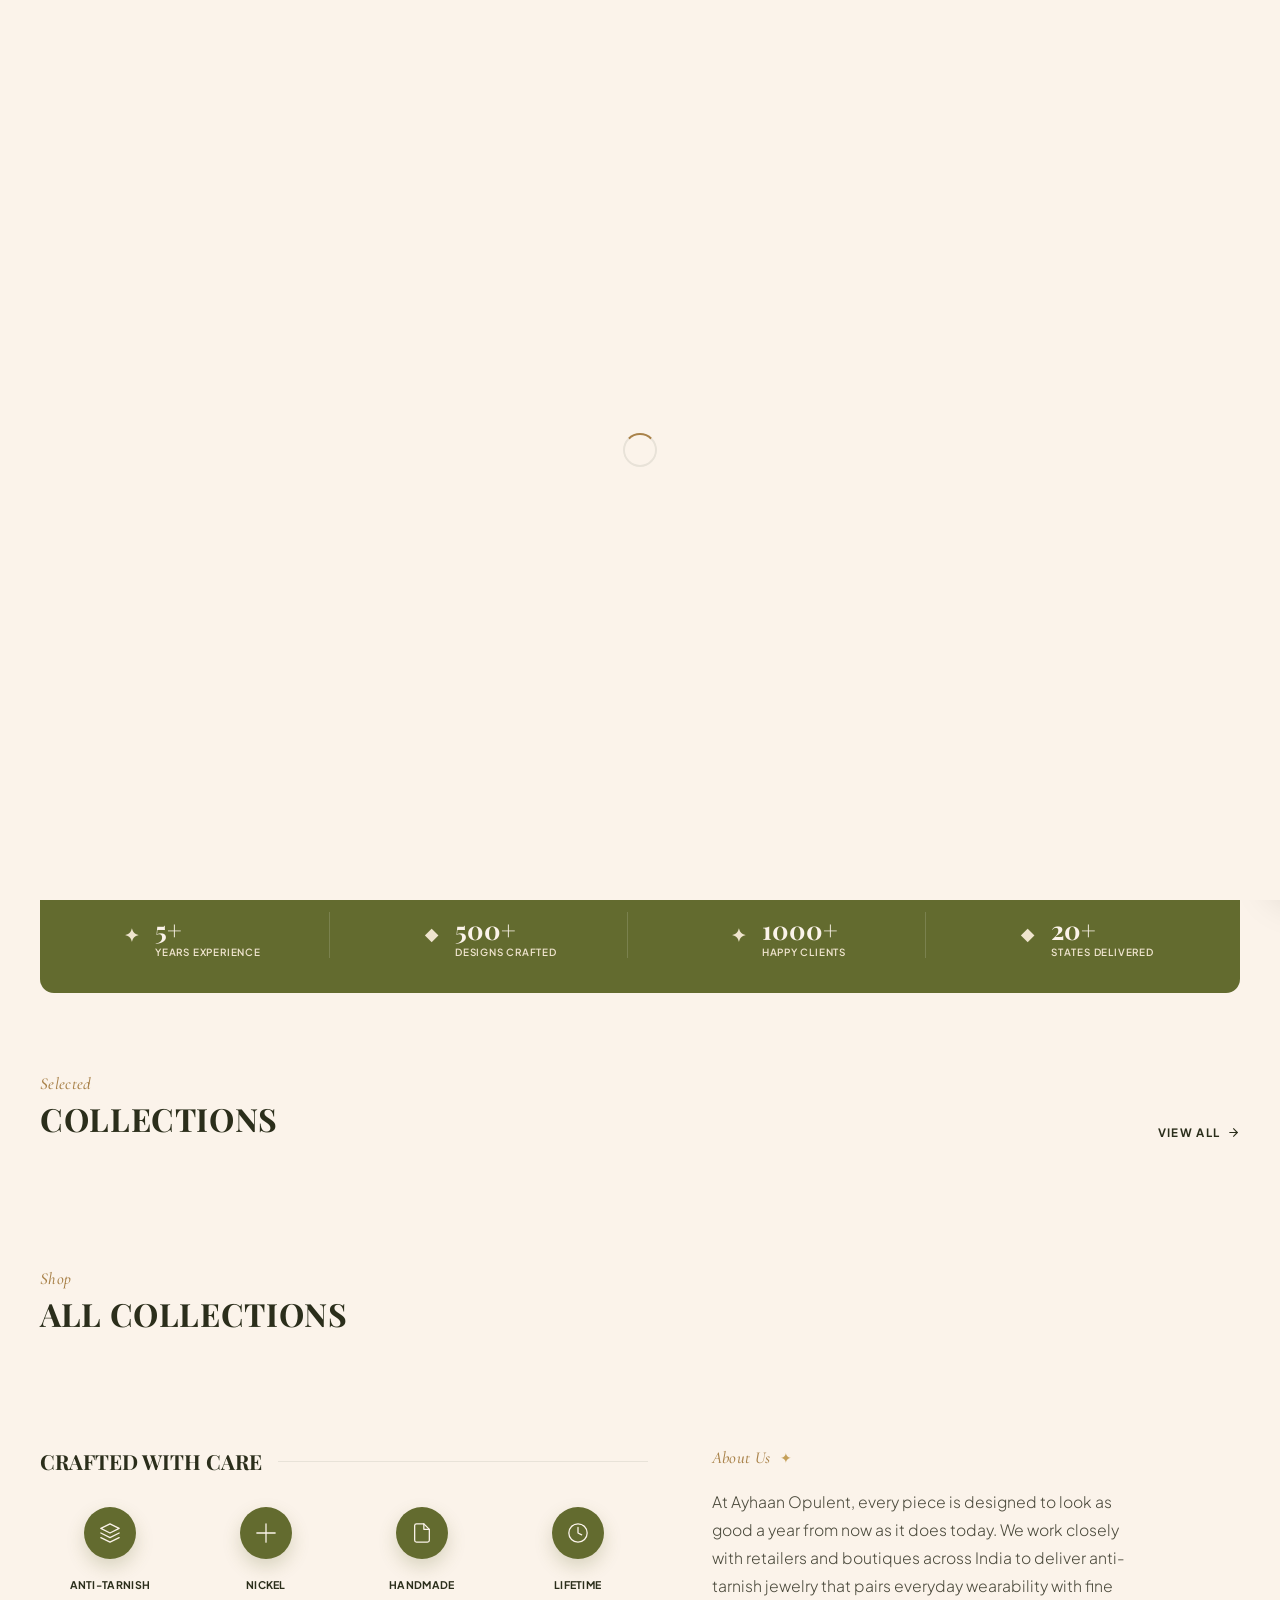
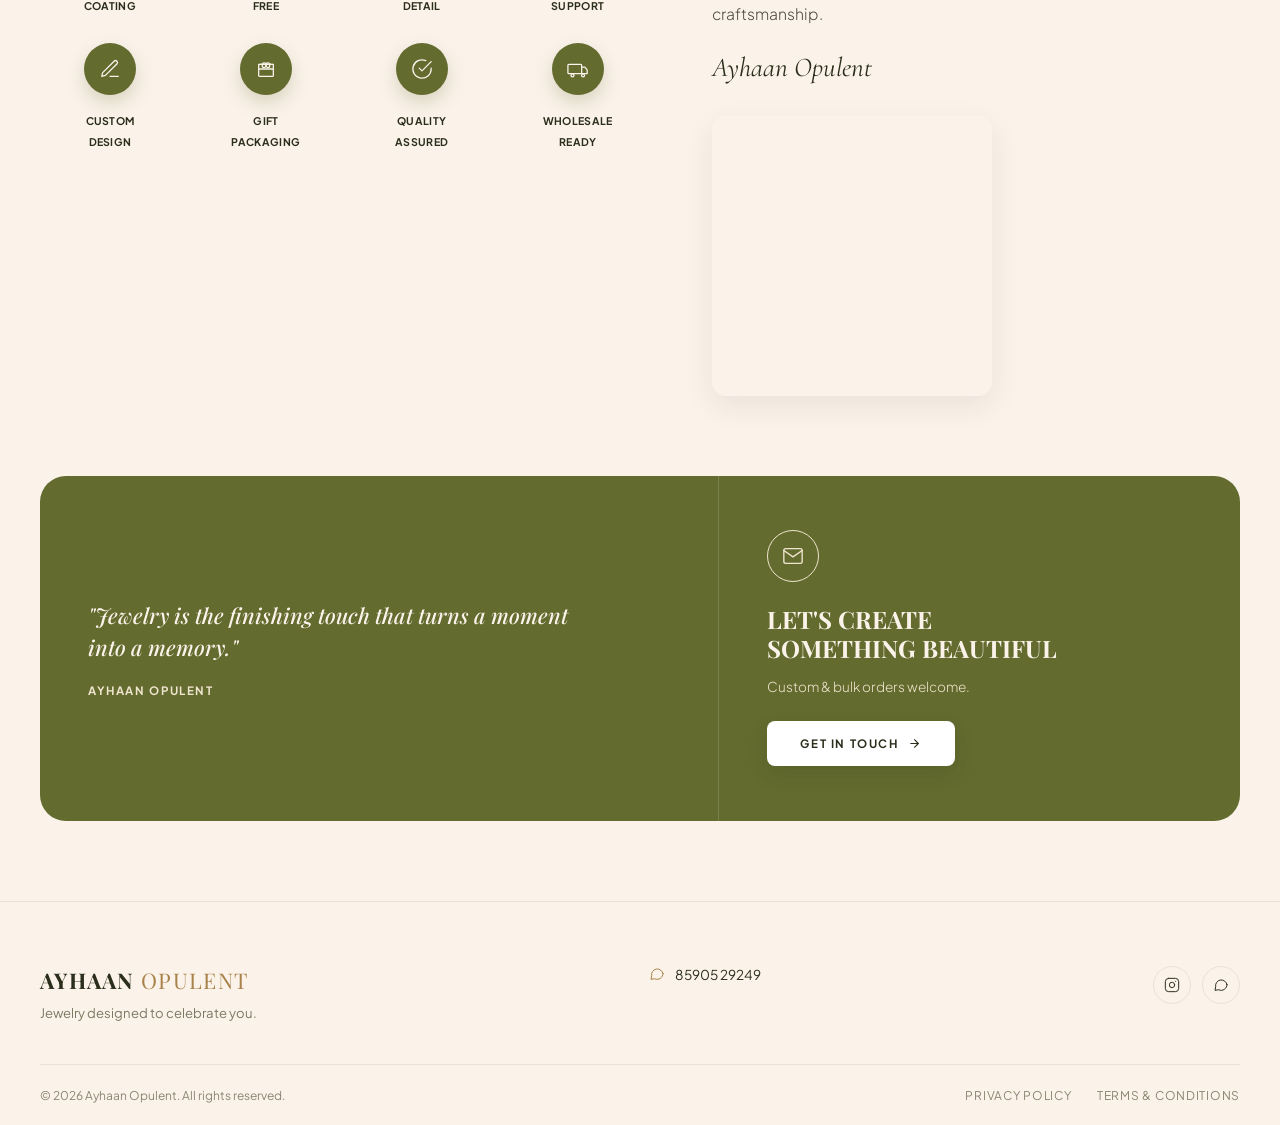
==== index.html @ c2ed353c "Add files via upload" ====
<!DOCTYPE html>
<html lang="en">
<head>
<meta charset="UTF-8">
<meta name="viewport" content="width=device-width, initial-scale=1.0">
<title>AYHAAN OPULENT — Fine Anti-Tarnish Jewelry</title>
<link rel="preconnect" href="https://fonts.googleapis.com">
<link rel="preconnect" href="https://fonts.gstatic.com" crossorigin>
<link href="https://fonts.googleapis.com/css2?family=Cormorant+Garamond:ital,wght@0,400;0,500;0,600;1,400&family=Playfair+Display:wght@400;500;600;700&family=Plus+Jakarta+Sans:wght@300;400;500;600;700&display=swap" rel="stylesheet">
<style>
  :root{
    --white:#FFFFFF;
    --off-white:#FBF3EA;
    --card-white:#FFFDF9;
    --gold:#C5A059;
    --gold-deep:#A9824A;
    --gold-pale:#EFE4CE;
    --charcoal:#636B2F;
    --charcoal-soft:#5B6330;
    --ink:#2B2E1B;
    --line:#E8E2D8;
    --danger:#B5473C;
    --radius-s:8px;
    --radius-m:14px;
    --radius-l:26px;
    --shadow-card:0 10px 30px rgba(42,38,20,.08);
    --shadow-card-hover:0 16px 40px rgba(42,38,20,.14);
    --serif:'Playfair Display', 'Cormorant Garamond', serif;
    --script:'Cormorant Garamond', serif;
    --sans:'Plus Jakarta Sans', sans-serif;
    --ease:cubic-bezier(.4,0,.2,1);
  }
  *{box-sizing:border-box; margin:0; padding:0;}
  html{scroll-behavior:smooth;}
  body{
    font-family:var(--sans);
    color:var(--ink);
    background:var(--off-white);
    -webkit-font-smoothing:antialiased;
    overflow-x:hidden;
  }
  img{max-width:100%; display:block; content-visibility: auto;}
  a{text-decoration:none; color:inherit;}
  button{font-family:inherit; cursor:pointer; border:none; background:none;}
  ul{list-style:none;}
  .visually-hidden{position:absolute; width:1px; height:1px; overflow:hidden; clip:rect(0,0,0,0);}
  :focus-visible{outline:2px solid var(--gold-deep); outline-offset:2px;}
  .sparkle{color:var(--gold); font-size:.85em;}

  /* ---------- Announcement Bar ---------- */
  .announce{
    background:var(--charcoal);
    color:var(--gold-pale);
    overflow:hidden;
    position:relative;
    height:36px;
    display:flex;
    align-items:center;
  }
  .announce-track{
    display:flex;
    white-space:nowrap;
    animation:scrollLeft 22s linear infinite;
    will-change: transform;
  }
  .announce-track span{
    padding:0 2.5rem;
    font-size:.7rem;
    letter-spacing:.14em;
    font-weight:500;
  }
  .announce-track span::after{content:"◆"; margin-left:2.5rem; color:var(--gold); font-size:.6rem; vertical-align:middle;}
  @keyframes scrollLeft{
    0%{transform:translateX(0);}
    100%{transform:translateX(-50%);}
  }

  /* ---------- Header ---------- */
  header.site{
    position:sticky; top:0; z-index:200;
    background:rgba(251,243,234,.92);
    backdrop-filter:blur(8px);
    -webkit-backdrop-filter:blur(8px);
  }
  .header-inner{
    max-width:1400px; margin:0 auto;
    padding:1.4rem 2.5rem;
    display:flex;
    align-items:center;
    justify-content:space-between;
    gap:1.5rem;
  }
  .brand{
    font-family:var(--serif);
    font-size:1.35rem;
    letter-spacing:.06em;
    font-weight:700;
    color:var(--ink);
    white-space:nowrap;
  }
  .brand span{color:var(--gold-deep); font-weight:400;}
  nav.main-nav{
    display:flex; align-items:center; justify-content:center; gap:2rem;
    flex-wrap:wrap;
  }
  nav.main-nav a{
    font-size:.72rem;
    letter-spacing:.12em;
    text-transform:uppercase;
    font-weight:600;
    color:var(--ink);
    position:relative;
    padding-bottom:4px;
    cursor:pointer;
  }
  nav.main-nav a::after{
    content:""; position:absolute; left:0; right:0; bottom:0;
    height:1px; background:var(--gold-deep);
    transform:scaleX(0); transform-origin:right;
    transition:transform .3s var(--ease);
  }
  nav.main-nav a:hover::after{transform:scaleX(1); transform-origin:left;}
  nav.main-nav a:hover{color:var(--gold-deep);}
  .header-right{display:flex; align-items:center; gap:1.4rem;}
  .header-flourish{display:flex; align-items:center; gap:.6rem; color:var(--gold-deep);}
  .header-flourish .line{width:34px; height:1px; background:var(--line);}
  .icon-btn{
    position:relative;
    display:flex; align-items:center; justify-content:center;
    width:34px; height:34px;
    color:var(--ink);
    transition:color .2s var(--ease), transform .2s var(--ease);
  }
  .icon-btn:hover{color:var(--gold-deep); transform:translateY(-1px);}
  .icon-btn svg{width:19px; height:19px; stroke-width:1.5;}
  .badge-count{
    position:absolute; top:-2px; right:-4px;
    background:var(--gold-deep); color:var(--white);
    font-size:.6rem; font-weight:700;
    width:16px; height:16px; border-radius:50%;
    display:flex; align-items:center; justify-content:center;
  }

  /* ---------- Hero ---------- */
  .hero{padding:2.5rem 2.5rem 4rem;}
  .hero-inner{
    max-width:1400px; margin:0 auto;
    display:grid; grid-template-columns:1fr 1fr;
    gap:3.5rem; align-items:center;
  }
  .hero-eyebrow{
    font-family:var(--script); font-style:italic; font-weight:500;
    font-size:1.9rem; color:var(--gold-deep); display:block; margin-bottom:.2rem;
  }
  .hero-text h1{
    font-family:var(--serif); font-weight:700;
    font-size:clamp(3rem, 6vw, 5rem);
    line-height:.98; color:var(--ink); margin-bottom:1.1rem;
    text-transform:uppercase; letter-spacing:.01em;
  }
  .hero-subhead{
    font-size:.78rem; letter-spacing:.32em; text-transform:uppercase;
    color:var(--charcoal-soft); font-weight:700; margin-bottom:1.4rem;
  }
  .hero-text p.hero-desc{
    font-size:1rem; max-width:400px; color:#5C5A4E; margin-bottom:2.2rem; line-height:1.7;
    font-weight:300;
  }
  .btn-gold{
    display:inline-flex; align-items:center; gap:.6rem;
    background:var(--gold); color:var(--white);
    padding:.95rem 2.2rem;
    font-size:.75rem; letter-spacing:.14em; text-transform:uppercase; font-weight:600;
    border-radius:var(--radius-s);
    box-shadow:0 8px 20px rgba(197,160,89,.35);
    transition:background .25s var(--ease), transform .25s var(--ease), box-shadow .25s var(--ease);
  }
  .btn-gold:hover{background:var(--gold-deep); transform:translateY(-2px); box-shadow:0 12px 26px rgba(197,160,89,.4);}
  .btn-dark{
    display:inline-flex; align-items:center; gap:.6rem;
    background:var(--ink); color:var(--off-white);
    padding:1rem 2.2rem;
    font-size:.75rem; letter-spacing:.14em; text-transform:uppercase; font-weight:600;
    border-radius:var(--radius-s);
    box-shadow:0 8px 20px rgba(43,46,27,.25);
    transition:background .25s var(--ease), transform .25s var(--ease), box-shadow .25s var(--ease);
  }
  .btn-dark:hover{background:var(--gold-deep); transform:translateY(-2px); box-shadow:0 12px 26px rgba(169,130,74,.35);}
  .btn-outline-gold{
    display:inline-flex; align-items:center; gap:.6rem;
    background:var(--white); color:var(--ink);
    padding:.95rem 2.1rem;
    font-size:.72rem; letter-spacing:.14em; text-transform:uppercase; font-weight:700;
    border-radius:var(--radius-s);
    box-shadow:0 8px 20px rgba(42,38,20,.12);
    transition:transform .25s var(--ease), box-shadow .25s var(--ease);
  }
  .btn-outline-gold:hover{transform:translateY(-2px); box-shadow:0 12px 26px rgba(42,38,20,.16);}

  .hero-visual{
    position:relative;
    aspect-ratio:4/4.6;
    border-radius:280px 280px var(--radius-m) var(--radius-m);
    overflow:hidden;
    background:var(--charcoal);
    box-shadow:var(--shadow-card);
  }
  .hero-slide{
    position:absolute; inset:0;
    opacity:0; transition:opacity .8s ease-in-out;
    pointer-events:none;
  }
  .hero-slide.active{opacity:1; z-index:2; pointer-events:auto;}
  .hero-slide img{position:absolute; inset:0; width:100%; height:100%; object-fit:cover;}
  .hero-dots{
    position:absolute; bottom:1.4rem; left:50%; transform:translateX(-50%);
    z-index:4; display:flex; gap:.5rem;
  }
  .hero-dots button{
    width:20px; height:2px; background:rgba(255,255,255,.45);
    transition:background .3s;
  }
  .hero-dots button.active{background:var(--gold);}
  .hero-badge{
    position:absolute; top:1.6rem; right:-1.6rem;
    width:118px; height:118px; border-radius:50%;
    background:var(--off-white); border:1px solid var(--line);
    display:flex; align-items:center; justify-content:center; flex-direction:column;
    text-align:center; z-index:5; box-shadow:var(--shadow-card);
  }
  .hero-badge span{
    font-size:.62rem; letter-spacing:.1em; text-transform:uppercase; font-weight:700;
    color:var(--ink); line-height:1.4;
  }
  .hero-badge .sparkle{font-size:1rem; margin-top:.3rem;}

  /* ---------- Stat bar ---------- */
  .stat-bar{
    max-width:1400px; margin:0 auto 5rem; padding:0 2.5rem;
  }
  .stat-grid{
    background:var(--charcoal); border-radius:var(--radius-m);
    display:grid; grid-template-columns:repeat(4,1fr);
    padding:2.2rem 1rem; gap:1.5rem;
  }
  .stat-item{
    display:flex; align-items:center; gap:.9rem; justify-content:center;
    color:var(--off-white); border-right:1px solid rgba(255,255,255,.15); padding:0 1rem;
  }
  .stat-item:last-child{border-right:none;}
  .stat-item .sparkle{color:var(--gold-pale); font-size:1.1rem;}
  .stat-item strong{display:block; font-family:var(--serif); font-size:1.6rem; font-weight:700;}
  .stat-item span{display:block; font-size:.62rem; letter-spacing:.08em; text-transform:uppercase; color:var(--gold-pale); font-weight:600;}

  /* ---------- Section shell ---------- */
  section{padding:0 2.5rem 5rem;}
  .section-inner{max-width:1400px; margin:0 auto;}
  .grid-toolbar{
    display:flex; justify-content:space-between; align-items:flex-end;
    max-width:1400px; margin:0 auto 2rem;
    flex-wrap:wrap; gap:1rem;
  }
  .grid-toolbar h2{font-family:var(--serif); font-weight:700; font-size:2rem; text-transform:uppercase; letter-spacing:.02em;}
  .grid-toolbar-inner{display:flex; flex-direction:column; gap:.2rem;}
  .section-eyebrow{
    font-family:var(--script); font-style:italic; font-size:1.05rem;
    color:var(--gold-deep); letter-spacing:.02em; font-weight:500;
  }
  .view-all{
    font-size:.72rem; letter-spacing:.12em; text-transform:uppercase; font-weight:700;
    display:inline-flex; align-items:center; gap:.4rem; color:var(--ink);
  }
  .view-all:hover{color:var(--gold-deep);}

  /* ---------- Collections showcase (category cards) ---------- */
  .collections-grid{
    max-width:1400px; margin:0 auto;
    display:grid; grid-template-columns:repeat(3, 1fr); gap:1.6rem;
  }
  .collection-card{
    position:relative; aspect-ratio:4/3.1; border-radius:var(--radius-m);
    overflow:hidden; cursor:pointer; background:var(--charcoal);
    box-shadow:var(--shadow-card); transition:transform .35s var(--ease), box-shadow .35s var(--ease);
  }
  .collection-card:hover{transform:translateY(-5px); box-shadow:var(--shadow-card-hover);}
  .collection-card img{width:100%; height:100%; object-fit:cover; transition:transform .6s var(--ease);}
  .collection-card:hover img{transform:scale(1.06);}
  .collection-card::after{
    content:''; position:absolute; inset:0;
    background:linear-gradient(180deg, rgba(20,20,10,0) 40%, rgba(20,20,10,.72) 100%);
  }
  .collection-card-text{
    position:absolute; left:1.4rem; bottom:1.4rem; right:4rem; z-index:2; color:var(--white);
  }
  .collection-card-text h3{font-family:var(--serif); font-size:1.3rem; font-weight:700; text-transform:uppercase; line-height:1.15; margin-bottom:.4rem;}
  .collection-card-text p{font-size:.78rem; color:#EDE7DC; font-weight:300;}
  .collection-card-arrow{
    position:absolute; right:1.2rem; bottom:1.2rem; z-index:2;
    width:38px; height:38px; border-radius:50%;
    border:1px solid rgba(255,255,255,.6); color:var(--white);
    display:flex; align-items:center; justify-content:center;
    transition:background .25s var(--ease), border-color .25s var(--ease);
  }
  .collection-card:hover .collection-card-arrow{background:var(--gold); border-color:var(--gold);}
  .collection-card-arrow svg{width:15px; height:15px;}

  /* ---------- Shop grid (product listing) ---------- */
  .shop-section{padding-top:1rem;}
  .product-grid{
    display:grid; grid-template-columns:repeat(4, 1fr); gap:1.6rem;
    max-width:1400px; margin:0 auto;
  }
  .product-card{position:relative; background:var(--card-white); border-radius:var(--radius-m); transition:transform .3s var(--ease), box-shadow .3s var(--ease);}
  .product-card:hover{transform:translateY(-4px); box-shadow:var(--shadow-card-hover);}
  .product-media{position:relative; aspect-ratio:4/5; overflow:hidden; background:var(--off-white); border:1px solid var(--line); border-radius:var(--radius-m);}
  .product-media img{width:100%; height:100%; object-fit:cover; transition:transform .5s var(--ease);}
  .product-card:hover .product-media img{transform:scale(1.03);}
  .badge-pill{
    position:absolute; top:.7rem; left:.7rem; background:var(--white); color:var(--charcoal);
    font-size:.6rem; font-weight:700; letter-spacing:.05em; text-transform:uppercase;
    padding:.35rem .7rem; border-radius:20px; border:1px solid var(--gold); z-index:2;
  }
  .quick-add{
    position:absolute; left:0; right:0; bottom:0; background:var(--ink); color:var(--off-white);
    text-align:center; padding:.85rem; font-size:.68rem; letter-spacing:.12em; text-transform:uppercase; font-weight:600;
    transform:translateY(100%); transition:transform .3s var(--ease), background .2s; z-index:2;
    border-radius:0 0 var(--radius-m) var(--radius-m);
  }
  .product-card:hover .quick-add{transform:translateY(0);}
  .quick-add:hover{background:var(--gold-deep);}
  .product-info{padding-top:.9rem;}
  .product-info .cat{font-size:.62rem; letter-spacing:.12em; text-transform:uppercase; color:var(--gold-deep); font-weight:700; margin-bottom:.3rem;}
  .product-info h3{font-family:var(--serif); font-weight:500; font-size:1rem; margin-bottom:.4rem; line-height:1.35; white-space: nowrap; overflow: hidden; text-overflow: ellipsis;}
  .price-row{display:flex; align-items:baseline; gap:.55rem;}
  .price-now{font-size:.95rem; font-weight:700;}
  .empty-msg{grid-column:1/-1; text-align:center; padding:3rem 0; color:#8A8672;}

  /* ---------- Crafted with care + About ---------- */
  .care-about{background:var(--off-white);}
  .care-about-grid{
    max-width:1400px; margin:0 auto;
    display:grid; grid-template-columns:1.15fr 1fr; gap:4rem; align-items:start;
  }
  .care-heading{
    display:flex; align-items:center; gap:1rem; margin-bottom:2rem;
  }
  .care-heading h3{font-family:var(--serif); font-weight:700; font-size:1.3rem; text-transform:uppercase; white-space:nowrap;}
  .care-heading .rule{flex:1; height:1px; background:var(--line);}
  .care-icons-grid{display:grid; grid-template-columns:repeat(4, 1fr); gap:1.8rem 1rem;}
  .care-icon-item{text-align:center;}
  .care-icon-item .circle{
    width:52px; height:52px; margin:0 auto .8rem; border-radius:50%;
    background:var(--charcoal); color:var(--off-white);
    display:flex; align-items:center; justify-content:center;
    box-shadow:0 8px 18px rgba(99,107,47,.22);
  }
  .care-icon-item .circle svg{width:22px; height:22px; stroke-width:1.4;}
  .care-icon-item span{font-size:.66rem; letter-spacing:.03em; font-weight:700; text-transform:uppercase; color:var(--ink); line-height:1.3;}

  .about-col{position:relative;}
  .about-col-head{display:flex; align-items:center; gap:.6rem; margin-bottom:1.2rem;}
  .about-col p{font-size:.98rem; line-height:1.8; color:#4B4A3C; font-weight:300; margin-bottom:1.4rem; max-width:420px;}
  .about-signature{font-family:var(--script); font-style:italic; font-size:1.7rem; color:var(--ink);}
  .about-image{margin-top:2rem; border-radius:var(--radius-m); overflow:hidden; max-width:280px; box-shadow:var(--shadow-card);}
  .about-image img{aspect-ratio:1/1; object-fit:cover;}

  /* ---------- Testimonial / CTA ---------- */
  .testimonial-cta{background:var(--charcoal); border-radius:var(--radius-l); color:var(--off-white); padding:0; overflow:hidden;}
  .testimonial-cta-grid{
    max-width:1400px; margin:0 auto;
    display:grid; grid-template-columns:1.3fr 1px 1fr;
  }
  .quote-col{padding:3.4rem 3rem; display:flex; flex-direction:column; justify-content:center;}
  .quote-col blockquote{font-family:var(--serif); font-style:italic; font-weight:500; font-size:1.35rem; line-height:1.5; max-width:480px; margin-bottom:1.2rem;}
  .quote-col cite{font-size:.72rem; letter-spacing:.14em; text-transform:uppercase; color:var(--gold-pale); font-style:normal; font-weight:700;}
  .testimonial-divider{background:rgba(255,255,255,.15);}
  .cta-col{padding:3.4rem 3rem; display:flex; flex-direction:column; align-items:flex-start; gap:1rem;}
  .cta-icon-circle{
    width:52px; height:52px; border-radius:50%; border:1px solid var(--gold-pale);
    display:flex; align-items:center; justify-content:center; color:var(--gold-pale); margin-bottom:.4rem;
  }
  .cta-icon-circle svg{width:22px; height:22px;}
  .cta-col h3{font-family:var(--serif); font-weight:700; font-size:1.5rem; text-transform:uppercase; line-height:1.2;}
  .cta-col p{font-size:.85rem; color:var(--gold-pale); font-weight:300; margin-bottom:.6rem;}

  /* ---------- Footer ---------- */
  footer{background:var(--off-white); padding:4rem 2.5rem 0; border-top:1px solid var(--line);}
  .footer-inner{max-width:1400px; margin:0 auto;}
  .footer-top{
    display:flex; justify-content:space-between; align-items:flex-start;
    flex-wrap:wrap; gap:2rem; padding-bottom:2.6rem;
  }
  .footer-brand .brand{display:block; margin-bottom:.5rem;}
  .footer-brand p{font-size:.82rem; color:#7A7A63; max-width:220px; line-height:1.6;}
  .footer-contact{display:flex; gap:2.6rem; flex-wrap:wrap;}
  .footer-contact-item{display:flex; align-items:center; gap:.6rem; font-size:.85rem; color:var(--ink);}
  .footer-contact-item svg{width:16px; height:16px; color:var(--gold-deep); flex-shrink:0;}
  .footer-social{display:flex; gap:.7rem;}
  .footer-social a{
    width:38px; height:38px; border-radius:50%; border:1px solid var(--line);
    display:flex; align-items:center; justify-content:center; color:var(--ink);
    transition:background .2s var(--ease), color .2s var(--ease), border-color .2s var(--ease);
  }
  .footer-social a:hover{background:var(--charcoal); color:var(--white); border-color:var(--charcoal);}
  .footer-social svg{width:16px; height:16px;}
  .footer-bottom{
    border-top:1px solid var(--line); padding:1.4rem 0;
    display:flex; justify-content:space-between; align-items:center; flex-wrap:wrap; gap:1rem;
  }
  .footer-bottom span{font-size:.75rem; color:#8A8672;}
  .footer-bottom-links{display:flex; gap:1.6rem;}
  .footer-bottom-links a{font-size:.75rem; color:#8A8672; text-transform:uppercase; letter-spacing:.06em;}
  .footer-bottom-links a:hover{color:var(--gold-deep);}

  /* ---------- Cart Drawer ---------- */
  .overlay{position:fixed; inset:0; background:rgba(99, 107, 47,.5); opacity:0; pointer-events:none; transition:opacity .3s var(--ease); z-index:300;}
  .overlay.open{opacity:1; pointer-events:auto;}
  .cart-drawer{position:fixed; top:0; right:0; height:100%; width:min(420px, 92vw); background:var(--white); z-index:301; transform:translateX(100%); transition:transform .4s var(--ease); display:flex; flex-direction:column; box-shadow:-10px 0 40px rgba(0,0,0,.15); border-radius:var(--radius-l) 0 0 var(--radius-l);}
  .cart-drawer.open{transform:translateX(0);}
  .cart-head{display:flex; align-items:center; justify-content:space-between; padding:1.4rem 1.6rem; border-bottom:1px solid var(--line);}
  .cart-head h3{font-family:var(--serif); font-weight:600; font-size:1.2rem; letter-spacing:.03em;}
  .cart-close{width:30px; height:30px; display:flex; align-items:center; justify-content:center;}
  .cart-close svg{width:18px; height:18px; stroke-width:1.5;}
  .cart-items{flex:1; overflow-y:auto; padding:1rem 1.6rem;}
  .cart-empty{height:100%; display:flex; flex-direction:column; align-items:center; justify-content:center; text-align:center; color:var(--charcoal-soft); gap:1rem;}
  .cart-empty svg{width:44px; height:44px; stroke-width:1; color:var(--gold);}
  .cart-line{display:flex; gap:1rem; padding:1rem 0; border-bottom:1px solid var(--line);}
  .cart-line img{width:70px; height:88px; object-fit:cover; border:1px solid var(--line); border-radius:var(--radius-s);}
  .cart-line-info{flex:1; display:flex; flex-direction:column;}
  .cart-line-info h4{font-family:var(--serif); font-size:.92rem; font-weight:600; margin-bottom:.2rem;}
  .cart-line-bottom{display:flex; align-items:center; justify-content:space-between; margin-top:auto;}
  .qty-control{display:flex; align-items:center; border:1px solid var(--line);}
  .qty-control button{width:24px; height:24px; font-size:.9rem;}
  .qty-control span{width:24px; text-align:center; font-size:.8rem;}
  .cart-foot{border-top:1px solid var(--line); padding:1.4rem 1.6rem 1.8rem;}
  .cart-subtotal{display:flex; justify-content:space-between; font-size:.95rem; font-weight:700; margin-bottom:1rem;}
  .cart-foot p{font-size:.72rem; color:var(--charcoal-soft); margin-bottom:1rem;}

  .toast{
    position:fixed; bottom:1.6rem; left:50%; transform:translateX(-50%) translateY(20px);
    background:var(--ink); color:var(--off-white);
    padding:.85rem 1.6rem; font-size:.78rem; letter-spacing:.03em;
    border-radius:var(--radius-s); z-index:400;
    opacity:0; pointer-events:none; transition:opacity .3s, transform .3s;
    display:flex; align-items:center; gap:.6rem;
  }
  .toast.show{opacity:1; transform:translateX(-50%) translateY(0);}

  .spinner-wrap{position:fixed; inset:0; background:var(--off-white); z-index:500; display:flex; align-items:center; justify-content:center; transition:opacity .3s var(--ease);}
  .spinner{width:34px; height:34px; border-radius:50%; border:2px solid var(--line); border-top-color:var(--gold-deep); animation:spin .6s linear infinite;}
  @keyframes spin{to{transform:rotate(360deg);}}

  /* ---------- Responsive ---------- */
  @media (max-width: 980px){
    .hero-inner{grid-template-columns:1fr; gap:2.5rem;}
    .hero-visual{aspect-ratio:16/11; border-radius:var(--radius-m);}
    .stat-grid{grid-template-columns:repeat(2,1fr);}
    .stat-item{border-right:none; border-bottom:1px solid rgba(255,255,255,.15); padding-bottom:1.2rem;}
    .collections-grid{grid-template-columns:1fr 1fr;}
    .product-grid{grid-template-columns:repeat(2,1fr); gap:1.2rem 1rem;}
    .care-about-grid{grid-template-columns:1fr; gap:3rem;}
    .testimonial-cta-grid{grid-template-columns:1fr; }
    .testimonial-divider{display:none;}
    .cta-col{border-top:1px solid rgba(255,255,255,.15);}
    nav.main-nav{display:none;}
    .header-flourish{display:none;}
  }
  @media (max-width: 600px){
    .hero{padding:1.6rem 1.2rem 3rem;}
    section{padding:0 1.2rem 3.4rem;}
    .stat-bar{padding:0 1.2rem;}
    .collections-grid{grid-template-columns:1fr;}
    .footer-top{flex-direction:column;}
    .testimonial-cta{border-radius:var(--radius-m);}
    .quote-col, .cta-col{padding:2.2rem 1.6rem;}
    .care-icons-grid{grid-template-columns:repeat(2,1fr);}
  }
</style>
</head>
<body>

<div class="spinner-wrap" id="spinnerWrap"><div class="spinner"></div></div>

<!-- Announcement Bar -->
<div class="announce" role="marquee">
  <div class="announce-track" id="announceTrack">
    <span>High end luxury tone</span>
    <span>Wholesaler of anti tarnish jewelry</span>
    <span>Minimum purchase ₹1000/-</span>
    <span>High end luxury tone</span>
    <span>Wholesaler of anti tarnish jewelry</span>
    <span>Minimum purchase ₹1000/-</span>
  </div>
</div>

<header class="site">
  <div class="header-inner">
    <a href="#" class="brand">AYHAAN<span> OPULENT</span></a>
    <nav class="main-nav" id="mainNav">
      <a data-cat="all">All Collections</a>
    </nav>
    <div class="header-right">
      <span class="header-flourish"><span class="line"></span><span class="sparkle">✦</span></span>
      <button class="icon-btn" id="cartToggle" aria-label="Open cart">
        <svg viewBox="0 0 24 24" fill="none" stroke="currentColor" stroke-linecap="round" stroke-linejoin="round"><path d="M6 2 3 6v14a2 2 0 0 0 2 2h14a2 2 0 0 0 2-2V6l-3-4Z"/><path d="M3 6h18"/><path d="M16 10a4 4 0 0 1-8 0"/></svg>
        <span class="badge-count" id="cartCount">0</span>
      </button>
    </div>
  </div>
</header>

<section class="hero">
  <div class="hero-inner">
    <div class="hero-text">
      <span class="hero-eyebrow">Exquisite</span>
      <h1>Jewelry</h1>
      <p class="hero-subhead">Fine &amp; Anti&#8209;Tarnish</p>
      <p class="hero-desc">Thoughtfully crafted pieces that stay as brilliant as day one — designed for boutiques and jewelry lovers alike.</p>
      <a href="#collections" class="btn-dark">Discover Collection
        <svg width="14" height="14" viewBox="0 0 24 24" fill="none" stroke="currentColor" stroke-width="2" stroke-linecap="round" stroke-linejoin="round"><line x1="5" y1="12" x2="19" y2="12"/><polyline points="12 5 19 12 12 19"/></svg>
      </a>
    </div>
    <div class="hero-visual" id="heroContainer">
      <div class="hero-slide active" data-slide="0">
        <img src="https://placehold.co/1200x1380/2a2622/c5a059?text=AYHAAN+OPULENT" alt="Ayhaan Opulent jewelry" loading="eager">
      </div>
      <div class="hero-badge">
        <span class="sparkle">✦</span>
        <span>Crafted<br>To Last</span>
      </div>
    </div>
  </div>
</section>

<section class="stat-bar">
  <div class="stat-grid">
    <div class="stat-item">
      <span class="sparkle">✦</span>
      <div><strong>5+</strong><span>Years Experience</span></div>
    </div>
    <div class="stat-item">
      <span class="sparkle">◆</span>
      <div><strong>500+</strong><span>Designs Crafted</span></div>
    </div>
    <div class="stat-item">
      <span class="sparkle">✦</span>
      <div><strong>1000+</strong><span>Happy Clients</span></div>
    </div>
    <div class="stat-item">
      <span class="sparkle">◆</span>
      <div><strong>20+</strong><span>States Delivered</span></div>
    </div>
  </div>
</section>

<section id="collections">
  <div class="grid-toolbar">
    <div class="grid-toolbar-inner">
      <span class="section-eyebrow">Selected</span>
      <h2>Collections</h2>
    </div>
    <a href="#shop" class="view-all">View All
      <svg width="13" height="13" viewBox="0 0 24 24" fill="none" stroke="currentColor" stroke-width="2" stroke-linecap="round" stroke-linejoin="round"><line x1="5" y1="12" x2="19" y2="12"/><polyline points="12 5 19 12 12 19"/></svg>
    </a>
  </div>
  <div class="collections-grid" id="catScroll"></div>
</section>

<section id="shop" class="shop-section">
  <div class="grid-toolbar">
    <div class="grid-toolbar-inner">
      <span class="section-eyebrow">Shop</span>
      <h2 id="collectionTitle">All Collections</h2>
    </div>
  </div>
  <div class="product-grid" id="productGrid"></div>
</section>

<section class="care-about">
  <div class="care-about-grid">
    <div>
      <div class="care-heading">
        <h3>Crafted With Care</h3>
        <span class="rule"></span>
      </div>
      <div class="care-icons-grid">
        <div class="care-icon-item">
          <div class="circle"><svg viewBox="0 0 24 24" fill="none" stroke="currentColor" stroke-linecap="round" stroke-linejoin="round"><path d="M12 2 2 7l10 5 10-5-10-5Z"/><path d="M2 17l10 5 10-5"/><path d="M2 12l10 5 10-5"/></svg></div>
          <span>Anti-Tarnish<br>Coating</span>
        </div>
        <div class="care-icon-item">
          <div class="circle"><svg viewBox="0 0 24 24" fill="none" stroke="currentColor" stroke-linecap="round" stroke-linejoin="round"><path d="M12 2v20M2 12h20"/></svg></div>
          <span>Nickel<br>Free</span>
        </div>
        <div class="care-icon-item">
          <div class="circle"><svg viewBox="0 0 24 24" fill="none" stroke="currentColor" stroke-linecap="round" stroke-linejoin="round"><path d="M14 2H6a2 2 0 0 0-2 2v16a2 2 0 0 0 2 2h12a2 2 0 0 0 2-2V8z"/><polyline points="14 2 14 8 20 8"/></svg></div>
          <span>Handmade<br>Detail</span>
        </div>
        <div class="care-icon-item">
          <div class="circle"><svg viewBox="0 0 24 24" fill="none" stroke="currentColor" stroke-linecap="round" stroke-linejoin="round"><circle cx="12" cy="12" r="10"/><path d="M12 6v6l4 2"/></svg></div>
          <span>Lifetime<br>Support</span>
        </div>
        <div class="care-icon-item">
          <div class="circle"><svg viewBox="0 0 24 24" fill="none" stroke="currentColor" stroke-linecap="round" stroke-linejoin="round"><path d="M12 20h9"/><path d="M16.5 3.5a2.1 2.1 0 0 1 3 3L7 19l-4 1 1-4Z"/></svg></div>
          <span>Custom<br>Design</span>
        </div>
        <div class="care-icon-item">
          <div class="circle"><svg viewBox="0 0 24 24" fill="none" stroke="currentColor" stroke-linecap="round" stroke-linejoin="round"><path d="M20 7h-3.5a2.5 2.5 0 1 0-.5 2.5V7Z"/><path d="M4 7h3.5A2.5 2.5 0 1 1 8 9.5V7Z"/><rect x="4" y="7" width="16" height="13" rx="1"/><path d="M4 12h16"/></svg></div>
          <span>Gift<br>Packaging</span>
        </div>
        <div class="care-icon-item">
          <div class="circle"><svg viewBox="0 0 24 24" fill="none" stroke="currentColor" stroke-linecap="round" stroke-linejoin="round"><path d="M22 11.08V12a10 10 0 1 1-5.93-9.14"/><polyline points="22 4 12 14.01 9 11.01"/></svg></div>
          <span>Quality<br>Assured</span>
        </div>
        <div class="care-icon-item">
          <div class="circle"><svg viewBox="0 0 24 24" fill="none" stroke="currentColor" stroke-linecap="round" stroke-linejoin="round"><rect x="1" y="7" width="15" height="10" rx="1"/><path d="M16 10h3.5L22 13v4h-6"/><circle cx="6" cy="19" r="1.6"/><circle cx="17.5" cy="19" r="1.6"/></svg></div>
          <span>Wholesale<br>Ready</span>
        </div>
      </div>
    </div>
    <div class="about-col">
      <div class="about-col-head">
        <span class="section-eyebrow">About Us</span>
        <span class="sparkle">✦</span>
      </div>
      <p>At Ayhaan Opulent, every piece is designed to look as good a year from now as it does today. We work closely with retailers and boutiques across India to deliver anti-tarnish jewelry that pairs everyday wearability with fine craftsmanship.</p>
      <div class="about-signature">Ayhaan Opulent</div>
      <div class="about-image">
        <img src="https://placehold.co/500x500/EFE4CE/636B2F?text=Ayhaan+Opulent" alt="Ayhaan Opulent jewelry detail" loading="lazy">
      </div>
    </div>
  </div>
</section>

<section style="padding-bottom:5rem;">
  <div class="testimonial-cta">
    <div class="testimonial-cta-grid">
      <div class="quote-col">
        <blockquote>"Jewelry is the finishing touch that turns a moment into a memory."</blockquote>
        <cite>Ayhaan Opulent</cite>
      </div>
      <div class="testimonial-divider"></div>
      <div class="cta-col">
        <div class="cta-icon-circle">
          <svg viewBox="0 0 24 24" fill="none" stroke="currentColor" stroke-width="1.5" stroke-linecap="round" stroke-linejoin="round"><rect x="2" y="4" width="20" height="16" rx="2"/><path d="m2 6 10 7 10-7"/></svg>
        </div>
        <h3>Let's Create<br>Something Beautiful</h3>
        <p>Custom &amp; bulk orders welcome.</p>
        <a href="https://wa.me/918590529249" target="_blank" class="btn-outline-gold">Get In Touch
          <svg width="13" height="13" viewBox="0 0 24 24" fill="none" stroke="currentColor" stroke-width="2" stroke-linecap="round" stroke-linejoin="round"><line x1="5" y1="12" x2="19" y2="12"/><polyline points="12 5 19 12 12 19"/></svg>
        </a>
      </div>
    </div>
  </div>
</section>

<footer>
  <div class="footer-inner">
    <div class="footer-top">
      <div class="footer-brand">
        <a href="#" class="brand">AYHAAN<span> OPULENT</span></a>
        <p>Jewelry designed to celebrate you.</p>
      </div>
      <div class="footer-contact">
        <a href="https://wa.me/918590529249" target="_blank" class="footer-contact-item">
          <svg viewBox="0 0 24 24" fill="none" stroke="currentColor" stroke-width="1.5" stroke-linecap="round" stroke-linejoin="round"><path d="M21 11.5a8.5 8.5 0 0 1-12.4 7.6L3 20l1-5.4A8.5 8.5 0 1 1 21 11.5Z"/></svg>
          85905 29249
        </a>
      </div>
      <div class="footer-social">
        <a href="https://www.instagram.com/ayhaan.opulent" target="_blank" aria-label="Instagram">
          <svg viewBox="0 0 24 24" fill="none" stroke="currentColor" stroke-width="1.5" stroke-linecap="round" stroke-linejoin="round"><rect x="2" y="2" width="20" height="20" rx="5"/><path d="M16 11.37A4 4 0 1 1 12.63 8 4 4 0 0 1 16 11.37Z"/><line x1="17.5" y1="6.5" x2="17.51" y2="6.5"/></svg>
        </a>
        <a href="https://wa.me/918590529249" target="_blank" aria-label="WhatsApp">
          <svg viewBox="0 0 24 24" fill="none" stroke="currentColor" stroke-width="1.5" stroke-linecap="round" stroke-linejoin="round"><path d="M21 11.5a8.5 8.5 0 0 1-12.4 7.6L3 20l1-5.4A8.5 8.5 0 1 1 21 11.5Z"/></svg>
        </a>
      </div>
    </div>
    <div class="footer-bottom">
      <span>© 2026 Ayhaan Opulent. All rights reserved.</span>
      <div class="footer-bottom-links">
        <a href="#">Privacy Policy</a>
        <a href="#">Terms &amp; Conditions</a>
      </div>
    </div>
  </div>
</footer>

<div class="overlay" id="overlay"></div>
<aside class="cart-drawer" id="cartDrawer">
  <div class="cart-head">
    <h3>Your Bag (<span id="cartHeadCount">0</span>)</h3>
    <button class="cart-close" id="cartClose">
      <svg viewBox="0 0 24 24" fill="none" stroke="currentColor" stroke-linecap="round" stroke-linejoin="round"><line x1="18" y1="6" x2="6" y2="18"/><line x1="6" y1="6" x2="18" y2="18"/></svg>
    </button>
  </div>
  <div class="cart-items" id="cartItems">
    <div class="cart-empty">
      <p>Your bag is empty.<br>Time to add some sparkle.</p>
    </div>
  </div>
  <div class="cart-foot">
    <div class="cart-subtotal"><span>Subtotal</span><span id="cartSubtotal">₹0</span></div>
    <p>Complete your order securely online. Minimum order amount is ₹1000.</p>
    <button id="checkoutBtn" class="btn-dark" style="width:100%; justify-content:center;">Proceed to Checkout</button>
  </div>
</aside>

<div class="toast" id="toast">Added to bag</div>

<script src="https://cdn.jsdelivr.net/npm/@supabase/supabase-js@2/dist/umd/supabase.min.js" defer></script>
<script>
window.addEventListener('DOMContentLoaded', async () => {
  const SUPABASE_URL = "https://orjxoslyjonedljqnzgu.supabase.co";
  const SUPABASE_ANON_KEY = "eyJhbGciOiJIUzI1NiIsInR5cCI6IkpXVCJ9.eyJpc3MiOiJzdXBhYmFzZSIsInJlZiI6Im9yanhvc2x5am9uZWRsanFuemd1Iiwicm9sZSI6ImFub24iLCJpYXQiOjE3ODYxMTMzMjAsImV4cCI6MjEwMTY4OTMyMH0.dWvnC8CkaUg-uNw2S0rNKklBOwx3ai6bMdI-ZA3RG3I";

  const supabaseClient = window.supabase.createClient(SUPABASE_URL, SUPABASE_ANON_KEY);

  let PRODUCTS = [];
  let CATEGORIES = [];
  let cart = JSON.parse(localStorage.getItem('ao_cart') || '[]');

  function hideSpinner(){
    const s = document.getElementById('spinnerWrap');
    if(!s) return;
    s.style.opacity = '0';
    setTimeout(() => s.style.display = 'none', 300);
  }

  // Parallel asynchronous fetching for lightning-fast speeds
  try {
    const [heroRes, catRes, prodRes] = await Promise.all([
      supabaseClient.from('hero_slides').select('*'),
      supabaseClient.from('categories').select('*'),
      supabaseClient.from('products').select('*')
    ]);

    // Handle Hero Slides
    if (!heroRes.error && heroRes.data && heroRes.data.length > 0) {
      const container = document.getElementById('heroContainer');
      let dotsHTML = '<div class="hero-dots">';
      let slidesHTML = '';
      heroRes.data.forEach((slide, i) => {
        const imgUrl = slide.image_url || slide.imageUrl || 'https://placehold.co/1200x1380/2a2622/c5a059';
        slidesHTML += `
          <div class="hero-slide ${i === 0 ? 'active' : ''}" data-slide="${i}">
            <img src="${imgUrl}" alt="Hero Image" loading="${i === 0 ? 'eager' : 'lazy'}">
          </div>
        `;
        dotsHTML += `<button class="${i === 0 ? 'active' : ''}" data-dot="${i}"></button>`;
      });
      dotsHTML += '</div>';
      container.innerHTML = slidesHTML + dotsHTML + `
        <div class="hero-badge">
          <span class="sparkle">✦</span>
          <span>Crafted<br>To Last</span>
        </div>`;
      initSlider();
    }

    // Handle Categories & Navigation
    if (!catRes.error && catRes.data) {
      CATEGORIES = catRes.data;
      let mainNav = document.getElementById('mainNav');
      let catScroll = document.getElementById('catScroll');

      let navHTML = '<a data-cat="all">All Collections</a>';
      let cardsHTML = '';

      CATEGORIES.forEach(cat => {
        const imgUrl = cat.image_url || cat.imageUrl || 'https://placehold.co/600x460/636B2F/EFE4CE';
        navHTML += `<a data-cat="${cat.name}">${cat.name}</a>`;
        cardsHTML += `
          <div class="collection-card" data-cat="${cat.name}">
            <img src="${imgUrl}" alt="${cat.name}" loading="lazy">
            <div class="collection-card-text">
              <h3>${cat.name}</h3>
              <p>Shop the edit</p>
            </div>
            <span class="collection-card-arrow">
              <svg viewBox="0 0 24 24" fill="none" stroke="currentColor" stroke-width="2" stroke-linecap="round" stroke-linejoin="round"><line x1="7" y1="17" x2="17" y2="7"/><polyline points="7 7 17 7 17 17"/></svg>
            </span>
          </div>`;
      });

      mainNav.innerHTML = navHTML;
      catScroll.innerHTML = cardsHTML;
    }

    // Handle Products
    if (!prodRes.error && prodRes.data) {
      PRODUCTS = prodRes.data;
      renderProducts('all');
    }
  } catch (err) {
    console.error("Data fetch exception:", err);
  } finally {
    hideSpinner();
  }

  // Hero Slider Engine
  function initSlider() {
    const slides = document.querySelectorAll('.hero-slide');
    const dots = document.querySelectorAll('.hero-dots button');
    if(slides.length <= 1) return;
    let current = 0;

    function goToSlide(i) {
      slides[current].classList.remove('active');
      dots[current].classList.remove('active');
      current = i;
      slides[current].classList.add('active');
      dots[current].classList.add('active');
    }

    let timer = setInterval(() => goToSlide((current + 1) % slides.length), 5000);
    dots.forEach((dot, i) => {
      dot.addEventListener('click', () => {
        clearInterval(timer);
        goToSlide(i);
        timer = setInterval(() => goToSlide((current + 1) % slides.length), 5000);
      });
    });
  }

  function formatINR(n){ return '₹' + Number(n).toLocaleString('en-IN'); }

  function renderProducts(filterCat) {
    const grid = document.getElementById('productGrid');
    const title = document.getElementById('collectionTitle');
    title.textContent = filterCat === 'all' ? 'All Collections' : filterCat;

    let filtered = filterCat === 'all' ? PRODUCTS : PRODUCTS.filter(p => p.category === filterCat);

    if(filtered.length === 0) {
        grid.innerHTML = '<p class="empty-msg">No pieces found in this collection.</p>';
        return;
    }

    grid.innerHTML = filtered.map(p => {
      const imgUrl = p.image1 || p.image_url || p.imageUrl || 'https://placehold.co/600x750/FDFBF7/636B2F?text=Image';
      return `
      <div class="product-card" data-id="${p.id}">
        <div class="product-media">
          <span class="badge-pill">Anti-Tarnish</span>
          <img src="${imgUrl}" alt="${p.name}" loading="lazy">
          <button class="quick-add" onclick="window.addToCart('${p.id}')">+ Add to Bag</button>
        </div>
        <div class="product-info">
          <div class="cat">${p.category || 'Collection'}</div>
          <h3>${p.name}</h3>
          <div class="price-row">
            <span class="price-now">${formatINR(p.price)}</span>
          </div>
        </div>
      </div>
    `}).join('');
  }

  // Event Delegation for Filter Navigation
  document.addEventListener('click', e => {
    const catEl = e.target.closest('[data-cat]');
    if(catEl) {
      e.preventDefault();
      const cat = catEl.getAttribute('data-cat');
      renderProducts(cat);
      document.getElementById('shop').scrollIntoView({behavior: 'smooth'});
    }
  });

  window.addToCart = function(id) {
    const product = PRODUCTS.find(p => p.id === id || p.id == id);
    if(!product) return;

    const existing = cart.find(i => i.id === product.id);
    if(existing) {
        existing.qty += 1;
    } else {
        const imgUrl = product.image1 || product.image_url || product.imageUrl;
        cart.push({ id: product.id, name: product.name, price: product.price, image: imgUrl, qty: 1 });
    }

    saveCart();
    renderCart();
    openCart();
    showToast('Added to bag');
  }

  window.changeQty = function(id, delta) {
    const item = cart.find(i => i.id === id || i.id == id);
    if(!item) return;
    item.qty += delta;
    if(item.qty <= 0) {
        cart = cart.filter(i => i.id !== id && i.id != id);
    }
    saveCart();
    renderCart();
  }

  window.removeItem = function(id) {
    cart = cart.filter(i => i.id !== id && i.id != id);
    saveCart();
    renderCart();
  }

  function saveCart() {
      localStorage.setItem('ao_cart', JSON.stringify(cart));
  }

  function renderCart() {
    const cartItemsEl = document.getElementById('cartItems');
    const totalQty = cart.reduce((sum, item) => sum + item.qty, 0);
    const subtotal = cart.reduce((sum, item) => sum + (item.qty * item.price), 0);

    document.getElementById('cartCount').textContent = totalQty;
    document.getElementById('cartHeadCount').textContent = totalQty;
    document.getElementById('cartSubtotal').textContent = formatINR(subtotal);

    if(cart.length === 0){
      cartItemsEl.innerHTML = '<div class="cart-empty"><p>Your bag is empty.<br>Time to add some sparkle.</p></div>';
      return;
    }

    cartItemsEl.innerHTML = cart.map(item => `
        <div class="cart-line">
          <img src="${item.image || 'https://placehold.co/70x88/eee/999'}" alt="${item.name}">
          <div class="cart-line-info">
            <div style="display:flex; justify-content:space-between; align-items:flex-start;">
              <h4 style="margin-right: 1rem;">${item.name}</h4>
              <button onclick="window.removeItem('${item.id}')" style="color:var(--charcoal-soft); padding:0; display:flex; align-items:center;" aria-label="Remove item">
                <svg width="16" height="16" viewBox="0 0 24 24" fill="none" stroke="currentColor" stroke-width="1.5" stroke-linecap="round" stroke-linejoin="round"><polyline points="3 6 5 6 21 6"></polyline><path d="M19 6v14a2 2 0 0 1-2 2H7a2 2 0 0 1-2-2V6m3 0V4a2 2 0 0 1 2-2h4a2 2 0 0 1 2 2v2"></path><line x1="10" y1="11" x2="10" y2="17"></line><line x1="14" y1="11" x2="14" y2="17"></line></svg>
              </button>
            </div>
            <div class="cart-line-bottom">
              <div class="qty-control">
                <button onclick="window.changeQty('${item.id}', -1)">−</button>
                <span>${item.qty}</span>
                <button onclick="window.changeQty('${item.id}', 1)">+</button>
              </div>
              <span style="font-size:.85rem; font-weight:700;">${formatINR(item.price * item.qty)}</span>
            </div>
          </div>
        </div>
    `).join('');
  }

  // Checkout Redirect with Minimum Order Validation
  document.getElementById('checkoutBtn').addEventListener('click', () => {
      if(cart.length === 0) return showToast('Your cart is empty');
      const subtotal = cart.reduce((sum, item) => sum + (item.qty * item.price), 0);

      if(subtotal < 1000) {
          showToast('Minimum purchase amount is ₹1000/-');
          return;
      }

      // Navigate to checkout page
      window.location.href = 'checkout.html';
  });

  const cartDrawer = document.getElementById('cartDrawer');
  const overlay = document.getElementById('overlay');

  function openCart(){ cartDrawer.classList.add('open'); overlay.classList.add('open'); }
  function closeCart(){ cartDrawer.classList.remove('open'); overlay.classList.remove('open'); }

  document.getElementById('cartToggle').addEventListener('click', openCart);
  document.getElementById('cartClose').addEventListener('click', closeCart);
  overlay.addEventListener('click', closeCart);

  const toast = document.getElementById('toast');
  let toastTimer;
  function showToast(msg){
    toast.textContent = "✓ " + msg;
    toast.classList.add('show');
    clearTimeout(toastTimer);
    toastTimer = setTimeout(() => toast.classList.remove('show'), 1800);
  }

  renderCart();
});
</script>
</body>
</html>
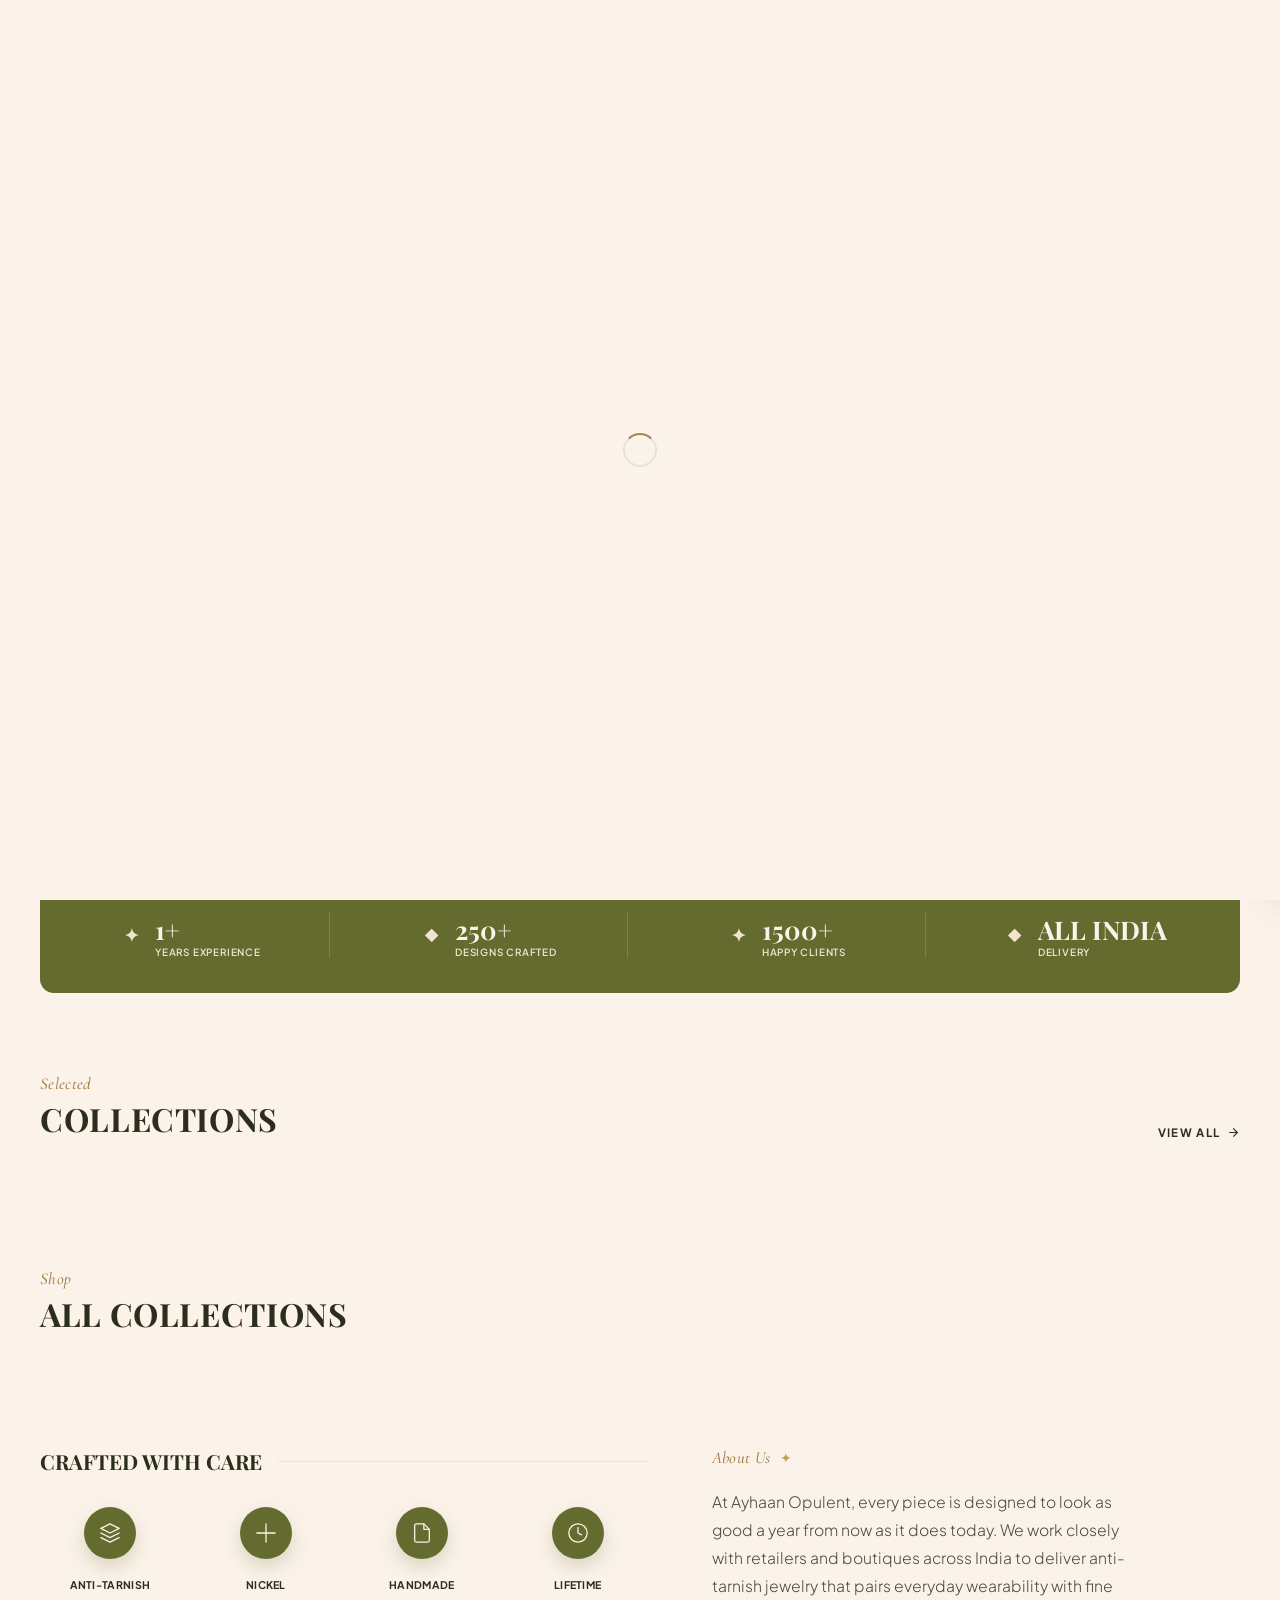
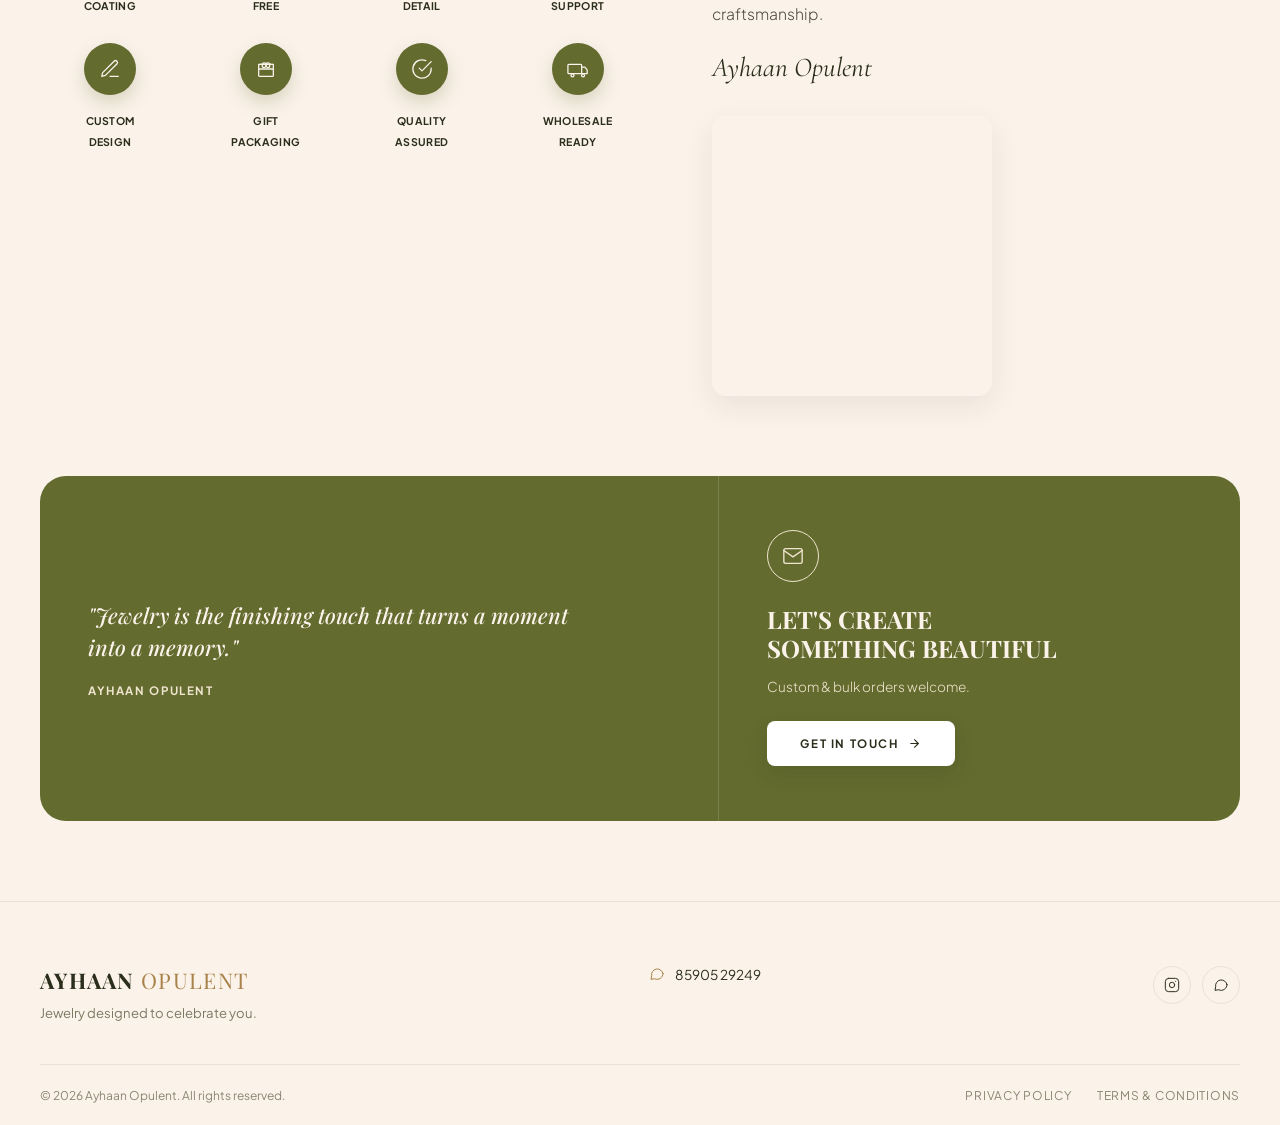
==== commit fd01d0a8: "Add files via upload" ====
--- a/index.html
+++ b/index.html
@@ -47,7 +47,6 @@
   :focus-visible{outline:2px solid var(--gold-deep); outline-offset:2px;}
   .sparkle{color:var(--gold); font-size:.85em;}
 
-  /* ---------- Announcement Bar ---------- */
   .announce{
     background:var(--charcoal);
     color:var(--gold-pale);
@@ -75,7 +74,6 @@
     100%{transform:translateX(-50%);}
   }
 
-  /* ---------- Header ---------- */
   header.site{
     position:sticky; top:0; z-index:200;
     background:rgba(251,243,234,.92);
@@ -141,12 +139,17 @@
     display:flex; align-items:center; justify-content:center;
   }
 
-  /* ---------- Hero ---------- */
   .hero{padding:2.5rem 2.5rem 4rem;}
   .hero-inner{
     max-width:1400px; margin:0 auto;
     display:grid; grid-template-columns:1fr 1fr;
     gap:3.5rem; align-items:center;
+  }
+  .hero-text{
+    transition: opacity .3s ease-in-out;
+  }
+  .hero-text.fade-out{
+    opacity: 0.3;
   }
   .hero-eyebrow{
     font-family:var(--script); font-style:italic; font-weight:500;
@@ -221,20 +224,8 @@
     transition:background .3s;
   }
   .hero-dots button.active{background:var(--gold);}
-  .hero-badge{
-    position:absolute; top:1.6rem; right:-1.6rem;
-    width:118px; height:118px; border-radius:50%;
-    background:var(--off-white); border:1px solid var(--line);
-    display:flex; align-items:center; justify-content:center; flex-direction:column;
-    text-align:center; z-index:5; box-shadow:var(--shadow-card);
-  }
-  .hero-badge span{
-    font-size:.62rem; letter-spacing:.1em; text-transform:uppercase; font-weight:700;
-    color:var(--ink); line-height:1.4;
-  }
-  .hero-badge .sparkle{font-size:1rem; margin-top:.3rem;}
-
-  /* ---------- Stat bar ---------- */
+  
+
   .stat-bar{
     max-width:1400px; margin:0 auto 5rem; padding:0 2.5rem;
   }
@@ -252,7 +243,6 @@
   .stat-item strong{display:block; font-family:var(--serif); font-size:1.6rem; font-weight:700;}
   .stat-item span{display:block; font-size:.62rem; letter-spacing:.08em; text-transform:uppercase; color:var(--gold-pale); font-weight:600;}
 
-  /* ---------- Section shell ---------- */
   section{padding:0 2.5rem 5rem;}
   .section-inner{max-width:1400px; margin:0 auto;}
   .grid-toolbar{
@@ -272,7 +262,6 @@
   }
   .view-all:hover{color:var(--gold-deep);}
 
-  /* ---------- Collections showcase (category cards) ---------- */
   .collections-grid{
     max-width:1400px; margin:0 auto;
     display:grid; grid-template-columns:repeat(3, 1fr); gap:1.6rem;
@@ -304,7 +293,6 @@
   .collection-card:hover .collection-card-arrow{background:var(--gold); border-color:var(--gold);}
   .collection-card-arrow svg{width:15px; height:15px;}
 
-  /* ---------- Shop grid (product listing) ---------- */
   .shop-section{padding-top:1rem;}
   .product-grid{
     display:grid; grid-template-columns:repeat(4, 1fr); gap:1.6rem;
@@ -335,7 +323,6 @@
   .price-now{font-size:.95rem; font-weight:700;}
   .empty-msg{grid-column:1/-1; text-align:center; padding:3rem 0; color:#8A8672;}
 
-  /* ---------- Crafted with care + About ---------- */
   .care-about{background:var(--off-white);}
   .care-about-grid{
     max-width:1400px; margin:0 auto;
@@ -364,7 +351,6 @@
   .about-image{margin-top:2rem; border-radius:var(--radius-m); overflow:hidden; max-width:280px; box-shadow:var(--shadow-card);}
   .about-image img{aspect-ratio:1/1; object-fit:cover;}
 
-  /* ---------- Testimonial / CTA ---------- */
   .testimonial-cta{background:var(--charcoal); border-radius:var(--radius-l); color:var(--off-white); padding:0; overflow:hidden;}
   .testimonial-cta-grid{
     max-width:1400px; margin:0 auto;
@@ -383,7 +369,6 @@
   .cta-col h3{font-family:var(--serif); font-weight:700; font-size:1.5rem; text-transform:uppercase; line-height:1.2;}
   .cta-col p{font-size:.85rem; color:var(--gold-pale); font-weight:300; margin-bottom:.6rem;}
 
-  /* ---------- Footer ---------- */
   footer{background:var(--off-white); padding:4rem 2.5rem 0; border-top:1px solid var(--line);}
   .footer-inner{max-width:1400px; margin:0 auto;}
   .footer-top{
@@ -412,7 +397,6 @@
   .footer-bottom-links a{font-size:.75rem; color:#8A8672; text-transform:uppercase; letter-spacing:.06em;}
   .footer-bottom-links a:hover{color:var(--gold-deep);}
 
-  /* ---------- Cart Drawer ---------- */
   .overlay{position:fixed; inset:0; background:rgba(99, 107, 47,.5); opacity:0; pointer-events:none; transition:opacity .3s var(--ease); z-index:300;}
   .overlay.open{opacity:1; pointer-events:auto;}
   .cart-drawer{position:fixed; top:0; right:0; height:100%; width:min(420px, 92vw); background:var(--white); z-index:301; transform:translateX(100%); transition:transform .4s var(--ease); display:flex; flex-direction:column; box-shadow:-10px 0 40px rgba(0,0,0,.15); border-radius:var(--radius-l) 0 0 var(--radius-l);}
@@ -450,7 +434,6 @@
   .spinner{width:34px; height:34px; border-radius:50%; border:2px solid var(--line); border-top-color:var(--gold-deep); animation:spin .6s linear infinite;}
   @keyframes spin{to{transform:rotate(360deg);}}
 
-  /* ---------- Responsive ---------- */
   @media (max-width: 980px){
     .hero-inner{grid-template-columns:1fr; gap:2.5rem;}
     .hero-visual{aspect-ratio:16/11; border-radius:var(--radius-m);}
@@ -481,7 +464,6 @@
 
 <div class="spinner-wrap" id="spinnerWrap"><div class="spinner"></div></div>
 
-<!-- Announcement Bar -->
 <div class="announce" role="marquee">
   <div class="announce-track" id="announceTrack">
     <span>High end luxury tone</span>
@@ -511,11 +493,11 @@
 
 <section class="hero">
   <div class="hero-inner">
-    <div class="hero-text">
-      <span class="hero-eyebrow">Exquisite</span>
-      <h1>Jewelry</h1>
-      <p class="hero-subhead">Fine &amp; Anti&#8209;Tarnish</p>
-      <p class="hero-desc">Thoughtfully crafted pieces that stay as brilliant as day one — designed for boutiques and jewelry lovers alike.</p>
+    <div class="hero-text" id="heroText">
+      <span class="hero-eyebrow" id="heroEyebrow">Exquisite</span>
+      <h1 id="heroTitle">Jewelry</h1>
+      <p class="hero-subhead" id="heroSubhead">Fine &amp; Anti&#8209;Tarnish</p>
+      <p class="hero-desc" id="heroDesc">Thoughtfully crafted pieces that stay as brilliant as day one — designed for boutiques and jewelry lovers alike.</p>
       <a href="#collections" class="btn-dark">Discover Collection
         <svg width="14" height="14" viewBox="0 0 24 24" fill="none" stroke="currentColor" stroke-width="2" stroke-linecap="round" stroke-linejoin="round"><line x1="5" y1="12" x2="19" y2="12"/><polyline points="12 5 19 12 12 19"/></svg>
       </a>
@@ -523,10 +505,6 @@
     <div class="hero-visual" id="heroContainer">
       <div class="hero-slide active" data-slide="0">
         <img src="https://placehold.co/1200x1380/2a2622/c5a059?text=AYHAAN+OPULENT" alt="Ayhaan Opulent jewelry" loading="eager">
-      </div>
-      <div class="hero-badge">
-        <span class="sparkle">✦</span>
-        <span>Crafted<br>To Last</span>
       </div>
     </div>
   </div>
@@ -536,19 +514,19 @@
   <div class="stat-grid">
     <div class="stat-item">
       <span class="sparkle">✦</span>
-      <div><strong>5+</strong><span>Years Experience</span></div>
+      <div><strong>1+</strong><span>Years Experience</span></div>
     </div>
     <div class="stat-item">
       <span class="sparkle">◆</span>
-      <div><strong>500+</strong><span>Designs Crafted</span></div>
+      <div><strong>250+</strong><span>Designs Crafted</span></div>
     </div>
     <div class="stat-item">
       <span class="sparkle">✦</span>
-      <div><strong>1000+</strong><span>Happy Clients</span></div>
+      <div><strong>1500+</strong><span>Happy Clients</span></div>
     </div>
     <div class="stat-item">
       <span class="sparkle">◆</span>
-      <div><strong>20+</strong><span>States Delivered</span></div>
+      <div><strong>ALL INDIA</strong><span>Delivery</span></div>
     </div>
   </div>
 </section>
@@ -716,6 +694,7 @@
 
   const supabaseClient = window.supabase.createClient(SUPABASE_URL, SUPABASE_ANON_KEY);
 
+  let HERO_SLIDES = [];
   let PRODUCTS = [];
   let CATEGORIES = [];
   let cart = JSON.parse(localStorage.getItem('ao_cart') || '[]');
@@ -727,7 +706,32 @@
     setTimeout(() => s.style.display = 'none', 300);
   }
 
-  // Parallel asynchronous fetching for lightning-fast speeds
+  function updateHeroText(slide) {
+    if (!slide) return;
+    const heroTextContainer = document.getElementById('heroText');
+    const eyebrowEl = document.getElementById('heroEyebrow');
+    const titleEl = document.getElementById('heroTitle');
+    const subheadEl = document.getElementById('heroSubhead');
+    const descEl = document.getElementById('heroDesc');
+
+    const eyebrowVal = slide.eyebrow || slide.eyebrow_text;
+    const titleVal = slide.title || slide.heading || slide.title_text;
+    const subheadVal = slide.subhead || slide.subtitle || slide.subhead_text;
+    const descVal = slide.description || slide.desc || slide.description_text;
+
+    if (!eyebrowVal && !titleVal && !subheadVal && !descVal) return;
+
+    if (heroTextContainer) heroTextContainer.classList.add('fade-out');
+
+    setTimeout(() => {
+      if (eyebrowEl && eyebrowVal) eyebrowEl.textContent = eyebrowVal;
+      if (titleEl && titleVal) titleEl.textContent = titleVal;
+      if (subheadEl && subheadVal) subheadEl.textContent = subheadVal;
+      if (descEl && descVal) descEl.textContent = descVal;
+      if (heroTextContainer) heroTextContainer.classList.remove('fade-out');
+    }, 150);
+  }
+
   try {
     const [heroRes, catRes, prodRes] = await Promise.all([
       supabaseClient.from('hero_slides').select('*'),
@@ -735,12 +739,13 @@
       supabaseClient.from('products').select('*')
     ]);
 
-    // Handle Hero Slides
     if (!heroRes.error && heroRes.data && heroRes.data.length > 0) {
+      HERO_SLIDES = heroRes.data;
       const container = document.getElementById('heroContainer');
       let dotsHTML = '<div class="hero-dots">';
       let slidesHTML = '';
-      heroRes.data.forEach((slide, i) => {
+      
+      HERO_SLIDES.forEach((slide, i) => {
         const imgUrl = slide.image_url || slide.imageUrl || 'https://placehold.co/1200x1380/2a2622/c5a059';
         slidesHTML += `
           <div class="hero-slide ${i === 0 ? 'active' : ''}" data-slide="${i}">
@@ -749,16 +754,18 @@
         `;
         dotsHTML += `<button class="${i === 0 ? 'active' : ''}" data-dot="${i}"></button>`;
       });
+
       dotsHTML += '</div>';
       container.innerHTML = slidesHTML + dotsHTML + `
         <div class="hero-badge">
           <span class="sparkle">✦</span>
           <span>Crafted<br>To Last</span>
         </div>`;
+
+      updateHeroText(HERO_SLIDES[0]);
       initSlider();
     }
 
-    // Handle Categories & Navigation
     if (!catRes.error && catRes.data) {
       CATEGORIES = catRes.data;
       let mainNav = document.getElementById('mainNav');
@@ -787,7 +794,6 @@
       catScroll.innerHTML = cardsHTML;
     }
 
-    // Handle Products
     if (!prodRes.error && prodRes.data) {
       PRODUCTS = prodRes.data;
       renderProducts('all');
@@ -798,7 +804,6 @@
     hideSpinner();
   }
 
-  // Hero Slider Engine
   function initSlider() {
     const slides = document.querySelectorAll('.hero-slide');
     const dots = document.querySelectorAll('.hero-dots button');
@@ -811,6 +816,10 @@
       current = i;
       slides[current].classList.add('active');
       dots[current].classList.add('active');
+      
+      if (HERO_SLIDES[current]) {
+        updateHeroText(HERO_SLIDES[current]);
+      }
     }
 
     let timer = setInterval(() => goToSlide((current + 1) % slides.length), 5000);
@@ -857,7 +866,6 @@
     `}).join('');
   }
 
-  // Event Delegation for Filter Navigation
   document.addEventListener('click', e => {
     const catEl = e.target.closest('[data-cat]');
     if(catEl) {
@@ -944,7 +952,6 @@
     `).join('');
   }
 
-  // Checkout Redirect with Minimum Order Validation
   document.getElementById('checkoutBtn').addEventListener('click', () => {
       if(cart.length === 0) return showToast('Your cart is empty');
       const subtotal = cart.reduce((sum, item) => sum + (item.qty * item.price), 0);
@@ -954,7 +961,6 @@
           return;
       }
 
-      // Navigate to checkout page
       window.location.href = 'checkout.html';
   });
 
